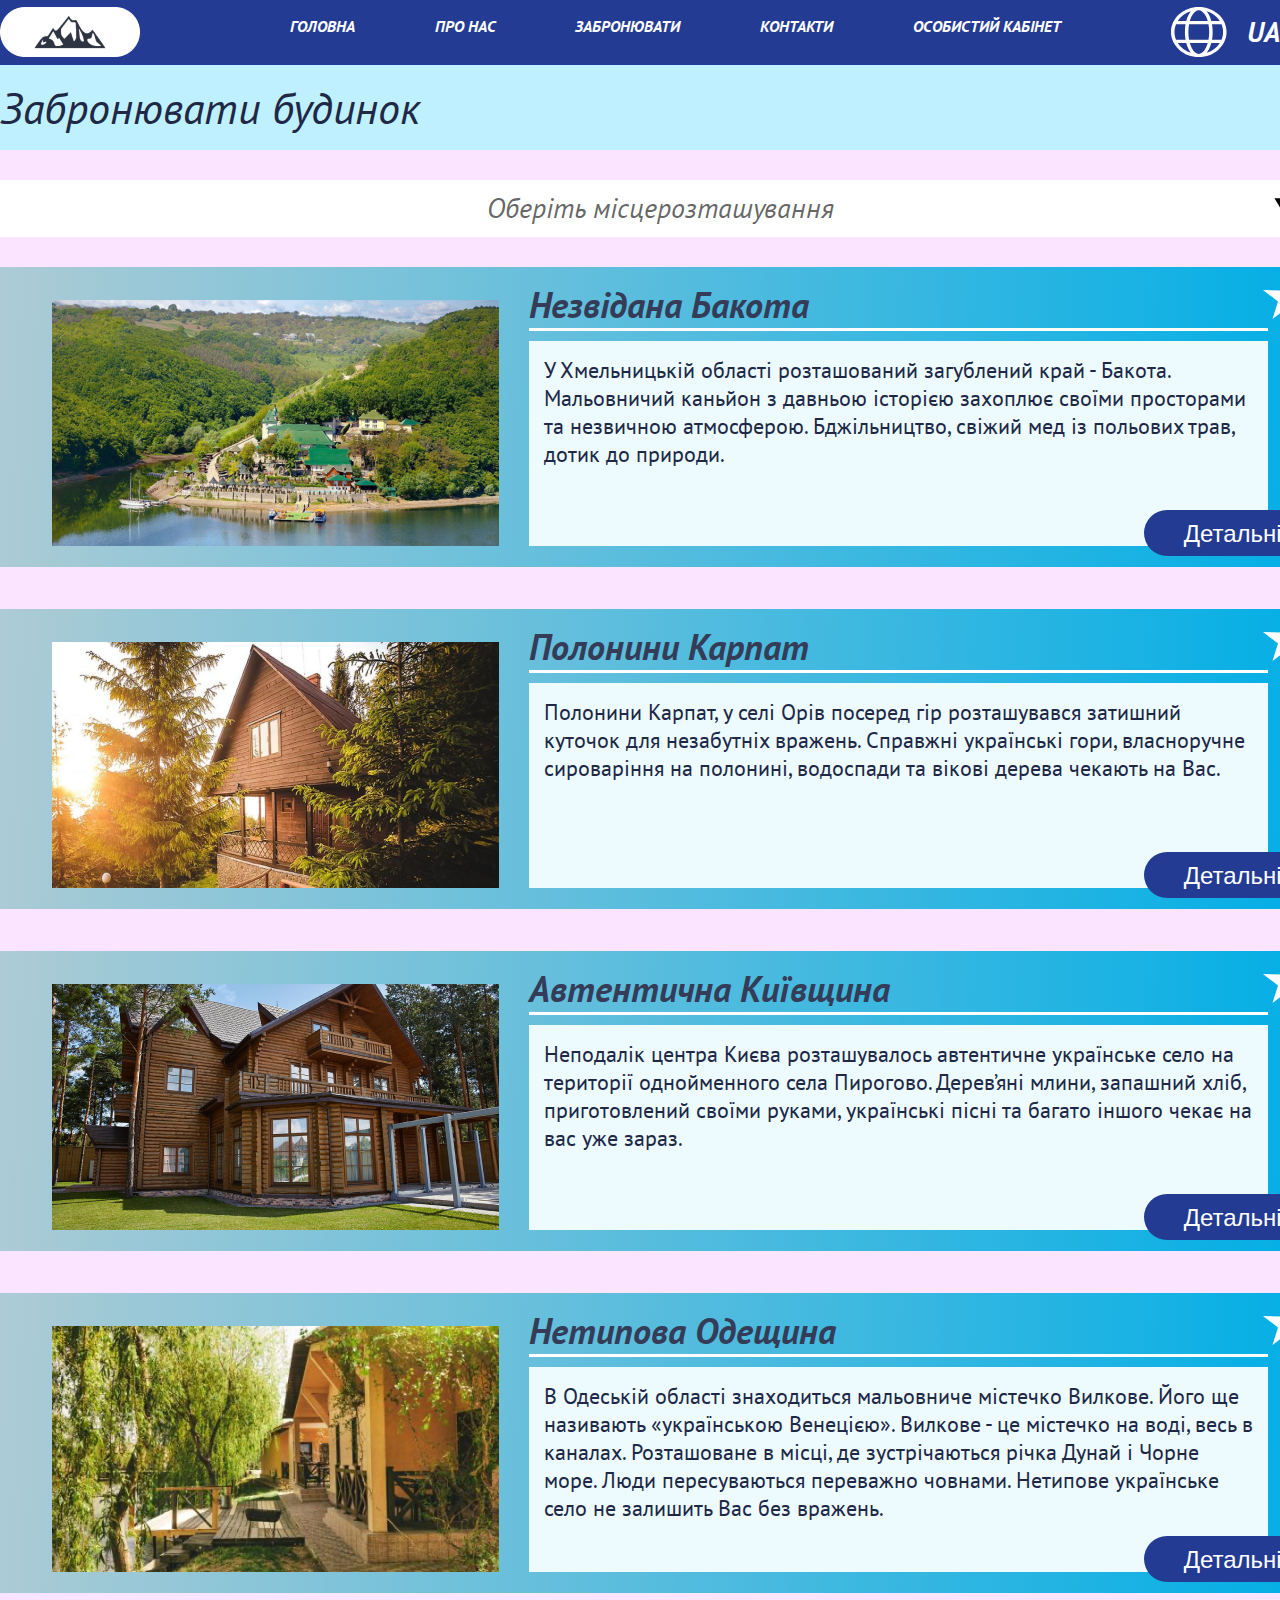
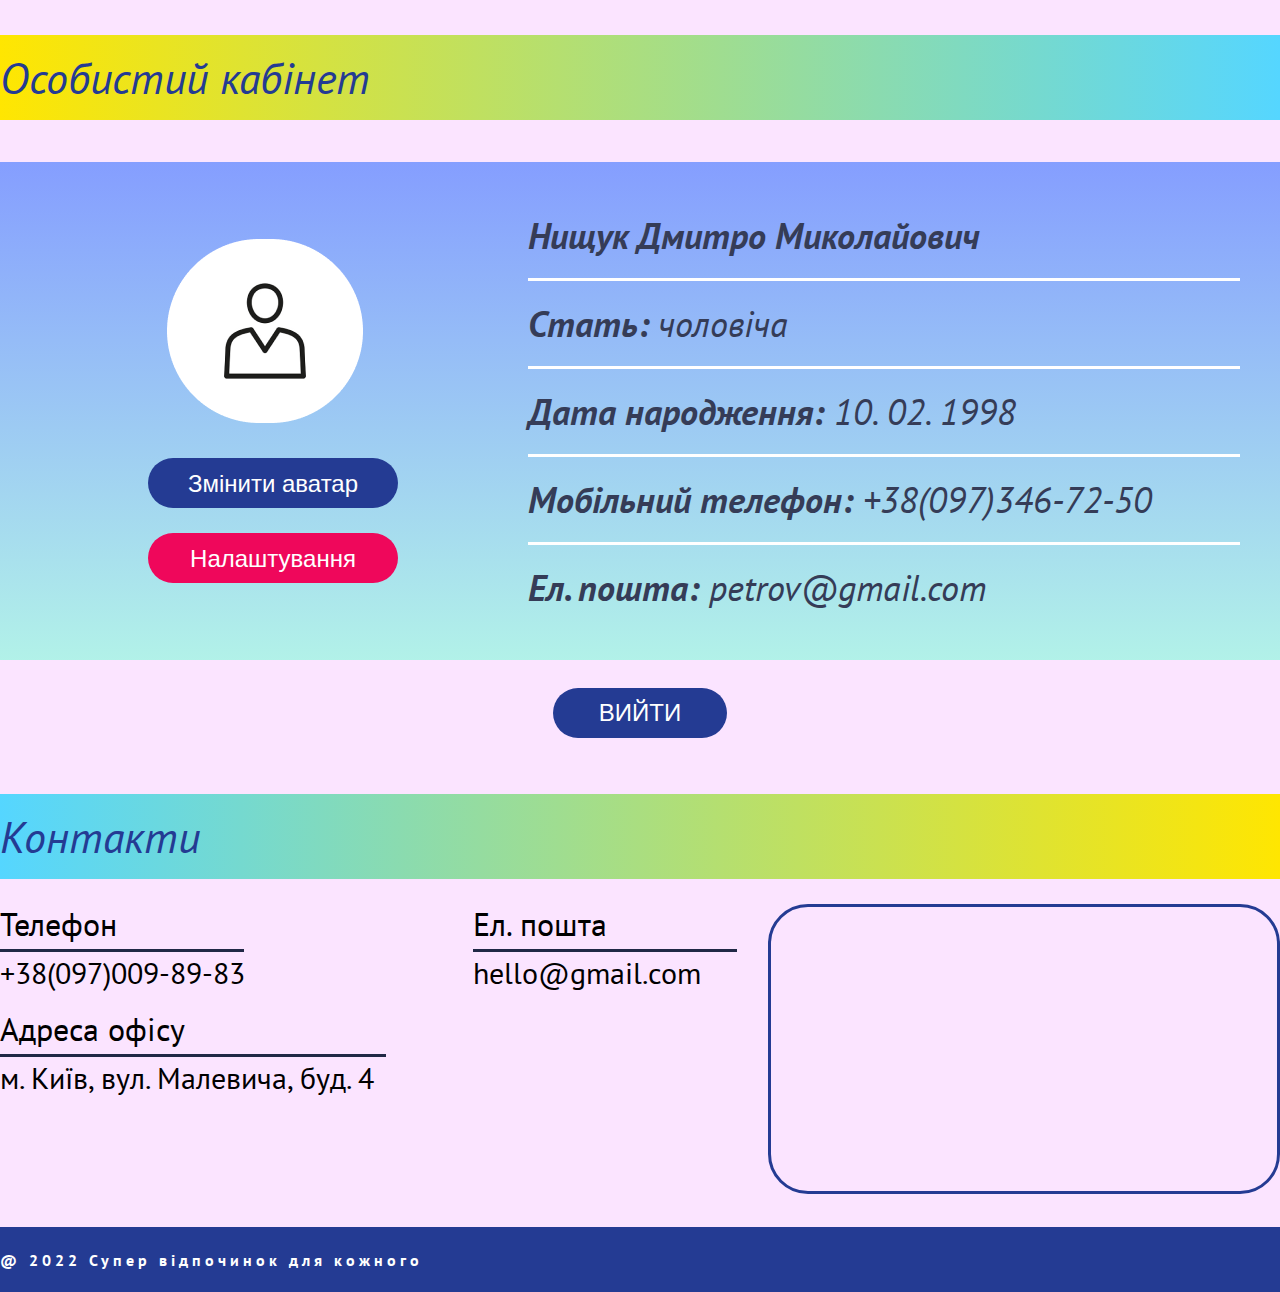
==== HW_5/index.html @ d67b5a26 "Homework 5" ====
<!DOCTYPE html>
<html lang="uk">

<head>
    <meta charset="UTF-8">
    <meta http-equiv="X-UA-Compatible" content="IE=edge">
    <meta name="viewport" content="width=device-width, initial-scale=1.0">
    <link href="https://fonts.googleapis.com/css2?family=PT+Sans:ital,wght@0,400;0,700;1,400;1,700&display=swap"
        rel="stylesheet">
    <link rel="stylesheet" href="./style/style.css">
    <title>Homework 5</title>
</head>

<body>
    <header>
        <div class="container">
            <div class="header">
                <div class="header-logo">
                    <img src="./images/img лого.png" alt="Logo">
                </div>
                <div class="header-nav">
                    <ul>
                        <a href="#">
                            <li>головна</li>
                        </a>
                        <a href="#">
                            <li>про нас</li>
                        </a>
                        <a href="#">
                            <li>забронювати</li>
                        </a>
                        <a href="#">
                            <li>контакти</li>
                        </a>
                        <a href="#">
                            <li>особистий кабінет</li>
                        </a>
                    </ul>
                </div>
                <div class="header-lang">
                    <svg width="56" height="50" viewBox="0 0 56 50" fill="none" xmlns="http://www.w3.org/2000/svg">
                        <path
                            d="M27.7778 50C35.1449 50 42.2103 47.3661 47.4196 42.6777C52.629 37.9893 55.5556 31.6304 55.5556 25C55.5556 18.3696 52.629 12.0107 47.4196 7.32233C42.2103 2.63392 35.1449 0 27.7778 0C20.4107 0 13.3453 2.63392 8.13592 7.32233C2.92658 12.0107 0 18.3696 0 25C0 31.6304 2.92658 37.9893 8.13592 42.6777C13.3453 47.3661 20.4107 50 27.7778 50ZM27.7778 3.125C30.059 3.125 32.6632 4.96875 34.7986 9.0875C35.5521 10.5437 36.2083 12.2188 36.7396 14.0625H18.816C19.3472 12.2188 20.0035 10.5437 20.7604 9.0875C22.8889 4.96875 25.4931 3.125 27.7778 3.125ZM17.6111 7.76563C16.5858 9.78692 15.7912 11.8967 15.2396 14.0625H6.72222C9.65361 9.50272 14.3098 6.04422 19.8403 4.31875C19.0035 5.35 18.2569 6.51875 17.6111 7.76563ZM14.5556 17.1875C14.1062 19.7719 13.8833 22.3841 13.8889 25C13.8889 27.7188 14.1215 30.35 14.559 32.8125H5.06944C4.01051 30.3182 3.46914 27.6702 3.47222 25C3.47222 22.25 4.03819 19.6125 5.06944 17.1875H14.559H14.5556ZM15.2396 35.9375C15.8507 38.2594 16.6528 40.3813 17.6111 42.2344C18.2569 43.4813 19.0035 44.65 19.8403 45.6813C14.3098 43.9558 9.65361 40.4973 6.72222 35.9375H15.2431H15.2396ZM18.816 35.9375H36.7396C36.2613 37.6457 35.6104 39.311 34.7951 40.9125C32.6667 45.0312 30.0625 46.875 27.7778 46.875C25.4965 46.875 22.8924 45.0312 20.7569 40.9125C19.9442 39.3107 19.2956 37.6455 18.8194 35.9375H18.816ZM37.4792 32.8125H18.0764C17.5939 30.2311 17.3546 27.6177 17.3611 25C17.3611 22.2406 17.6146 19.6094 18.0764 17.1875H37.4792C37.941 19.6094 38.1944 22.2406 38.1944 25C38.1944 27.7594 37.941 30.3906 37.4792 32.8125ZM40.316 35.9375H48.8333C45.9019 40.4973 41.2458 43.9558 35.7153 45.6813C36.5521 44.65 37.2986 43.4813 37.9444 42.2344C38.9028 40.3813 39.7049 38.2594 40.316 35.9375ZM50.4896 32.8125H40.9965C41.434 30.35 41.6667 27.7188 41.6667 25C41.6667 22.2812 41.434 19.65 40.9965 17.1875H50.4861C51.5174 19.6125 52.0833 22.25 52.0833 25C52.0833 27.75 51.5174 30.3875 50.4861 32.8125H50.4896ZM35.7153 4.31875C41.2459 6.04397 45.9022 9.50254 48.8333 14.0625H40.3125C39.7608 11.8967 38.9662 9.78693 37.941 7.76563C37.3227 6.55487 36.5762 5.40057 35.7118 4.31875H35.7153Z"
                            fill="white" />
                    </svg>
                    <p>UA</p>
                </div>
            </div>
        </div>

        <div class="under-header">
            <div>
                <h1> Забронювати будинок</h1>
            </div>
        </div>

        <main>
            <div class="main_container">
                <div class="main__line">
                    <p>Оберіть місцерозташування</p>
                    <svg width="30" height="25" viewBox="0 0 30 25" fill="none" xmlns="http://www.w3.org/2000/svg">
                        <path d="M15 25L29.7224 0.25H0.277568L15 25Z" fill="black" />
                    </svg>
                </div>
            </div>

            <div class="main__container-card">
                <div class="main__card">
                    <img src="./images/бакота.png" alt="Бакота">
                    <div class="main__card-text">
                        <h2>Незвідана Бакота</h2>
                        <hr>
                        <div class="main__card-text-paragraph">
                            <p>У Хмельницькій області розташований загублений край -
                                Бакота. Мальовничий каньйон з давньою історією захоплює
                                своїми просторами та незвичною атмосферою. Бджільництво,
                                свіжий мед із польових трав, дотик до природи.</p>
                        </div>
                    </div>
                    <button type="button">Детальніше</button>
                    <svg width="48" height="46" viewBox="0 0 48 46" fill="none" xmlns="http://www.w3.org/2000/svg">
                        <path d="M0 17L18.5 17.5L24 0L29.5 17.5L48 17L33 28.5L38.5 46L24 35L9.5 46L15 28.5L0 17Z" />
                    </svg>

                </div>
                <div class="main__card">
                    <img src="./images/пирлина карпат.png" alt="Пирлина Карпвт">
                    <div class="main__card-text">
                        <h2>Полонини Карпат</h2>
                        <hr>
                        <div class="main__card-text-paragraph">
                            <p>Полонини Карпат, у селі Орів посеред гір розташувався затишний куточок для незабутніх
                                вражень. Справжні українські гори,
                                власноручне сироваріння на полонині, водоспади та вікові дерева чекають на Вас.</p>
                        </div>
                    </div>
                    <button type="button">Детальніше</button>
                    <svg width="48" height="46" viewBox="0 0 48 46" fill="none" xmlns="http://www.w3.org/2000/svg">
                        <path d="M0 17L18.5 17.5L24 0L29.5 17.5L48 17L33 28.5L38.5 46L24 35L9.5 46L15 28.5L0 17Z" />
                    </svg>

                </div>
                <div class="main__card">
                    <img src="./images/автентична київщина.png" alt="Автентична київщина">
                    <div class="main__card-text">
                        <h2>Автентична Київщина</h2>
                        <hr>
                        <div class="main__card-text-paragraph">
                            <p>Неподалік центра Києва розташувалось автентичне українське село на території однойменного
                                села Пирогово. Дерев’яні
                                млини, запашний хліб, приготовлений своїми руками, українські пісні та багато іншого
                                чекає
                                на вас уже зараз.</p>
                        </div>
                    </div>
                    <button type="button">Детальніше</button>
                    <svg width="48" height="46" viewBox="0 0 48 46" fill="none" xmlns="http://www.w3.org/2000/svg">
                        <path d="M0 17L18.5 17.5L24 0L29.5 17.5L48 17L33 28.5L38.5 46L24 35L9.5 46L15 28.5L0 17Z" />
                    </svg>

                </div>
                <div class="main__card">
                    <img src="./images/нетипова одещина.png" alt="Нетипова Одещина">
                    <div class="main__card-text">
                        <h2>Нетипова Одещина</h2>
                        <hr>
                        <div class="main__card-text-paragraph">
                            <p>В Одеській області знаходиться мальовниче містечко Вилкове.
                                Його ще називають «українською Венецією». Вилкове - це містечко
                                на воді, весь в каналах. Розташоване в місці, де зустрічаються річка
                                Дунай і Чорне море. Люди пересуваються переважно човнами.
                                Нетипове українське село не залишить Вас без вражень.</p>
                        </div>
                    </div>
                    <button type="button">Детальніше</button>
                    <svg width="48" height="46" viewBox="0 0 48 46" fill="none" xmlns="http://www.w3.org/2000/svg">
                        <path d="M0 17L18.5 17.5L24 0L29.5 17.5L48 17L33 28.5L38.5 46L24 35L9.5 46L15 28.5L0 17Z" />
                    </svg>

                </div>
            </div>

            <div class="line-own-class">
                <div>
                    Особистий кабінет
                </div>
            </div>

            <div class="main__user-info">
                <div class="main__user-info_foto">
                    <img src="./images/іконка.png" alt="foto">
                    <button>Змінити аватар</button>
                    <button>Налаштування</button>
                </div>
                <div class="main__user-info_name">
                    <p>Нищук Дмитро Миколайович</p>
                    <hr>
                    <p>Стать:<span> чоловіча</span></p>
                    <hr>
                    <p>Дата народження:<span> 10. 02. 1998</span></p>
                    <hr>
                    <p>Мобільний телефон:<span> +38(097)346-72-50</span></p>
                    <hr>
                    <p>Ел. пошта:<span> petrov@gmail.com</span></p>
                </div>
            </div>

            <div class="main__button-exit">
                <button>Вийти</button>
            </div>

            <div class="line-contact">
                <div>
                    Контакти
                </div>
            </div>

            <div class="main__contacts">
                <div class="main__contacts_phone">
                    <div>
                        <p>Телефон</p>
                        <hr>
                        <p><a href="tel:+380970098983">+38(097)009-89-83</a></p>
                    </div>
                    <div>
                        <p>Ел. пошта</p>
                        <hr>
                        <p><a href="mailto:hello@gmail.com">hello@gmail.com</a></p>
                    </div>
                    <div>
                        <p>Адреса офісу</p>
                        <hr>
                        <p><a href="#">м. Київ, вул. Малевича, буд. 4</a></p>
                    </div>
                </div>
                <div class="main__contacts_map">
                    <iframe
                        src="https://www.google.com/maps/embed?pb=!1m18!1m12!1m3!1d3142.0758288860793!2d30.508398306001858!3d50.42782499388117!2m3!1f0!2f0!3f0!3m2!1i1024!2i768!4f13.1!3m3!1m2!1s0x40d4cf1e4f6914e5%3A0xbcdcd80ffeaf9ae3!2z0LLRg9C70LjRhtGPINCa0LDQt9C40LzQuNGA0LAg0JzQsNC70LXQstC40YfQsCwgNCwg0JrQuNGX0LIsINCj0LrRgNCw0LjQvdCwLCAwMjAwMA!5e0!3m2!1sru!2scz!4v1666006120423!5m2!1sru!2scz"
                        allowfullscreen="" loading="lazy" referrerpolicy="no-referrer-when-downgrade"></iframe>
                </div>
            </div>
        </main>
    </header>
    <footer>
        <p>
            @ 2022 Супер відпочинок для кожного
        </p>
    </footer>
</body>

</html>
---- HW_5/style/style.css ----
*,
*::after,
*::before {
    box-sizing: border-box;
}

body {
    margin: 0;
    font-family: 'PT Sans', sans-serif;
    font-style: italic;
    font-weight: bold;
    font-size: 36px;
    line-height: 47px;
    color: #353C57;
}

a {
    text-decoration: none;
    color: #FFFFFF;
}

/* HEADER */

.container {
    width: 100%;
    height: 65px;
    background-color: #243B93;
    position: sticky;
    top: 0;
    z-index: 2;
}

.header {
    max-width: 1320px;
    margin: 0 auto;
    display: flex;
    justify-content: space-between;
}

.header-logo {
    height: 50px;
    margin-top: 7px;
}

.header-nav {
    width: 850px;
    margin-left: 40px;
}

.header-nav ul {
    list-style: none;
    padding: 0;
    color: #FFFFFF;
    font-size: 16px;
    line-height: 21px;
    letter-spacing: 16%;
    text-transform: uppercase;
    display: flex;
    justify-content: space-around;
}

.header-lang {
    width: 109px;
    height: 50px;
    margin-top: 7px;
}

.header-lang p {
    margin: 0;
    float: right;
    font-size: 28px;
    line-height: 36px;
    color: #FFFFFF;
    margin-left: 10px;
    margin-top: 7px;
}

/* Under Header */
.under-header {
    height: 85px;
    background-color: #BFF0FF;
}

.under-header>div {
    height: inherit;
    max-width: 1320px;
    margin: 0 auto;
}

.under-header>div>h1 {
    font-size: 44px;
    line-height: 57px;
    color: #202846;
    font-weight: 400;
    margin: 0;
    padding-top: 14px;
}

/* MAIN */
main {
    background-color: #FBE4FF;
}

.main_container {
    background-color: #FBE4FF;
    padding: 30px 0;
    height: 117px;
}

.main__line {
    background-color: #FFFFFF;
    width: 1320px;
    height: 57px;
    margin: 0 auto;
    position: relative;
}

.main__line>p {
    font-weight: 400;
    font-size: 28px;
    line-height: 36px;
    color: rgba(0, 0, 0, 0.61);
    text-align: center;
    margin: 0;
    padding-top: 10px;
}

.main__line svg {
    position: absolute;
    right: 15px;
    top: 8px;
    padding-top: 10px;
    width: 34px;
    height: 33px;
}

/* main-cards */

.main__container-card {
    width: 1320px;
    margin: 0 auto;
    display: grid;
    columns: 1;
    row-gap: 42px;
}

.main__card {
    height: 300px;
    background: linear-gradient(92.95deg, #ADCBD5 0%, #00AEE6 100%);
    display: flex;
    position: relative;
}

.main__card img {
    height: 246px;
    width: 447px;
    margin: 33px 30px 21px 52px;
}

.main__card-text {
    margin: 14px 53px 21px 0;
}

.main__card-text h2 {
    font-size: 36px;
    line-height: 47px;
    color: #353C57;
    margin: 0;
}

.main__card-text hr {
    height: 3px;
    width: 739px;
    background-color: #FFFFFF;
    border: none;
    margin: 0 0 10px;
}

.main__card .main__card-text-paragraph {
    height: 205px;
    width: 739px;
    background-color: #EDFBFF;
    padding: 15px;
}

.main__card .main__card-text-paragraph p {
    font-style: normal;
    font-weight: 400;
    font-size: 22px;
    line-height: 28px;
    color: #202846;
    margin: 0;
}

.main__card button {
    width: 210px;
    height: 46px;
    border-radius: 30px;
    border: none;
    background-color: #243B93;
    font-style: normal;
    font-weight: 400;
    font-size: 24px;
    line-height: 31px;
    color: #FFFFFF;
    position: absolute;
    right: -33px;
    bottom: 11px;
}

.main__card svg {
    position: absolute;
    top: 6px;
    right: 10px;
    fill: white;
}

/* main:hover */
.main__card:hover {
    background: #2CBDEB;
    box-shadow: 0 0 60px 4px #2CBDEB;
}

.main__card:hover button {
    background-color: #EF075B;
}

.main__card:hover svg {
    fill: #FFF500;
}

/* Особистий кабінет - line*/
.line-own-class {
    height: 85px;
    background: linear-gradient(90deg, #FFE601, #55D6FF);
    margin: 42px 0;
}

.line-own-class>div {
    width: 1320px;
    margin: 0 auto;
    font-size: 44px;
    line-height: 57px;
    font-weight: 400;
    color: #243B93;
    padding-top: 14px;

}

/* Особистий кабінет - user information */

.main__user-info {
    width: 1320px;
    height: 498px;
    margin: 0 auto;
    background: linear-gradient(#859EFF, rgba(105, 255, 210, 0.5));
    display: flex;
}

.main__user-info_foto {
    display: flex;
    flex-direction: column;
    justify-content: center;
    width: 40%;
}

.main__user-info_foto img {
    width: 196px;
    height: 184px;
    margin-bottom: 35px;
    margin-left: 167px;
}

.main__user-info_foto button {
    width: 250px;
    height: 50px;
    margin-left: 148px;
    border-radius: 30px;
    border: none;
    font-style: normal;
    font-size: 24px;
    line-height: 31px;
    color: #FFFFFF;
    background-color: #EF075B;

}

.main__user-info_foto button:nth-of-type(1) {
    background-color: #243B93;
    margin-bottom: 25px;
}

.main__user-info_name {
    width: 60%;
    margin: auto 0;
}

.main__user-info_name p {
    margin: 0;
    font-size: 36px;
    font-style: italic;
    line-height: 47px;
    color: 353C57;
}

.main__user-info_name p span {
    font-weight: 400;
}

.main__user-info_name hr {
    width: 712px;
    height: 3px;
    border: none;
    background-color: #FFFFFF;
    margin: 19px 0;
}


/* Button Вийти */
.main__button-exit {
    width: 174px;
    margin: 24px auto 0;
}

.main__button-exit button {
    width: 174px;
    height: 50px;
    background-color: #243B93;
    border-radius: 30px;
    border: none;
    font-weight: 400;
    font-size: 24px;
    line-height: 31px;
    color: #FFFFFF;
    text-transform: uppercase;
}

/* line-contact */

.line-contact {
    height: 85px;
    background: linear-gradient(90deg, #55D6FF, #FFE601);
    margin: 56px 0 25px;
}

.line-contact>div {
    width: 1320px;
    margin: 0 auto;
    font-size: 44px;
    line-height: 57px;
    font-weight: 400;
    color: #243B93;
    padding-top: 14px;
}

/* Contacts */
.main__contacts {
    max-width: 1320px;
    margin: 0 auto;
    display: flex;
}

.main__contacts_phone {
    width: 60%;
    height: 190px;
    display: grid;
    grid-template-columns: auto auto;
    grid-template-rows: auto;
    column-gap: 56px;
    row-gap: 16px;
}

.main__contacts_phone div p {
    margin: 0;
    font-size: 32px;
    line-height: 41px;
    font-style: normal;
    font-weight: 400;
    color: #000000;
}

.main__contacts_phone div hr {
    background-color: #202846;
    height: 3px;
    width: 244px;
    margin: 4px 0 0;
    border: none;
}

.main__contacts_phone div:nth-child(2) hr {
    width: 264px;
}

.main__contacts_phone div:nth-child(3) hr {
    width: 386px;
}

.main__contacts_phone div p a {
    margin: 0;
    font-size: 30px;
    line-height: 39px;
    font-style: normal;
    font-weight: 400;
    color: #000000;
}

.main__contacts_map {
    width: 40%;
}

.main__contacts_map iframe {
    width: 100%;
    height: 290px;
    border-radius: 40px;
    border: 3px solid #243B93;
    margin-bottom: 23px;
}

/* footer */
footer {
    height: 65px;
    background-color: #243B93;
}

footer p {
    margin: 0 auto;
    padding-top: 23px;
    max-width: 1320px;
    font-size: 16px;
    line-height: 21px;
    font-style: normal;
    letter-spacing: 4px;
    color: #FFFFFF;
}
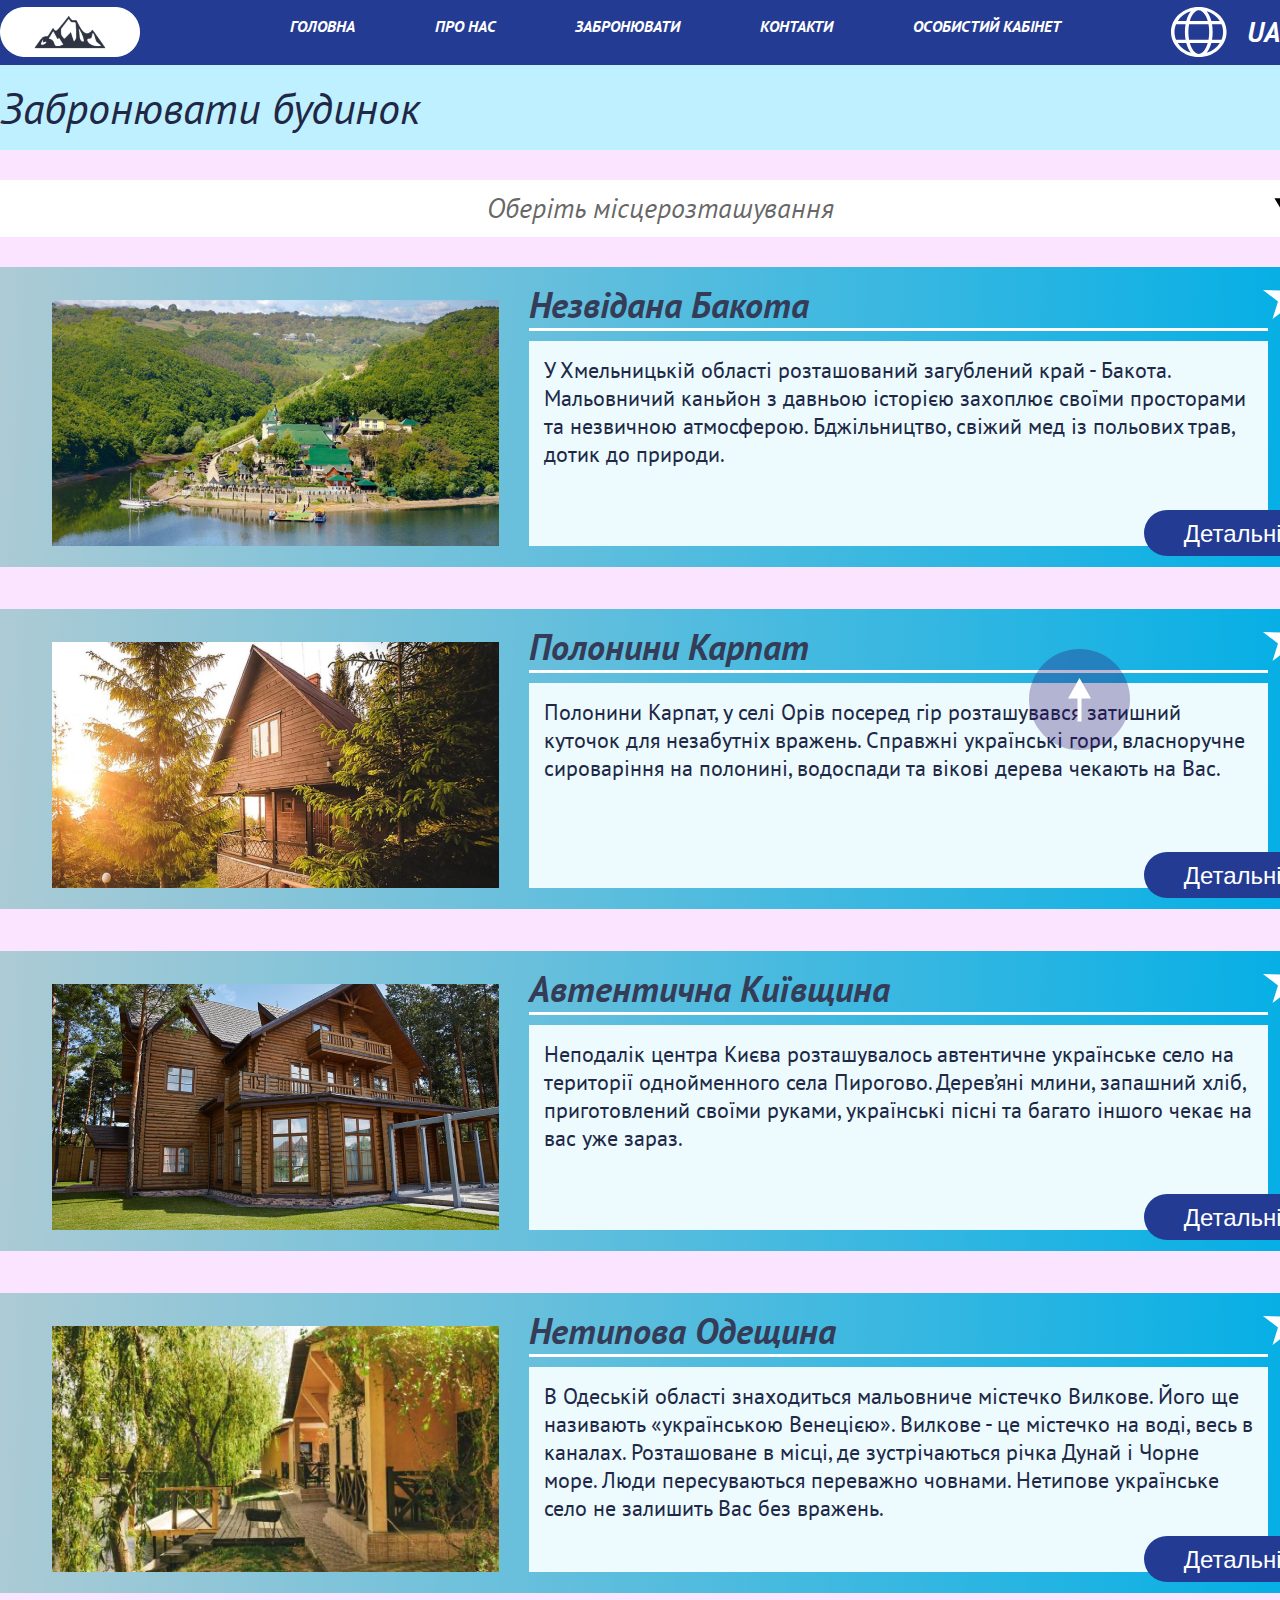
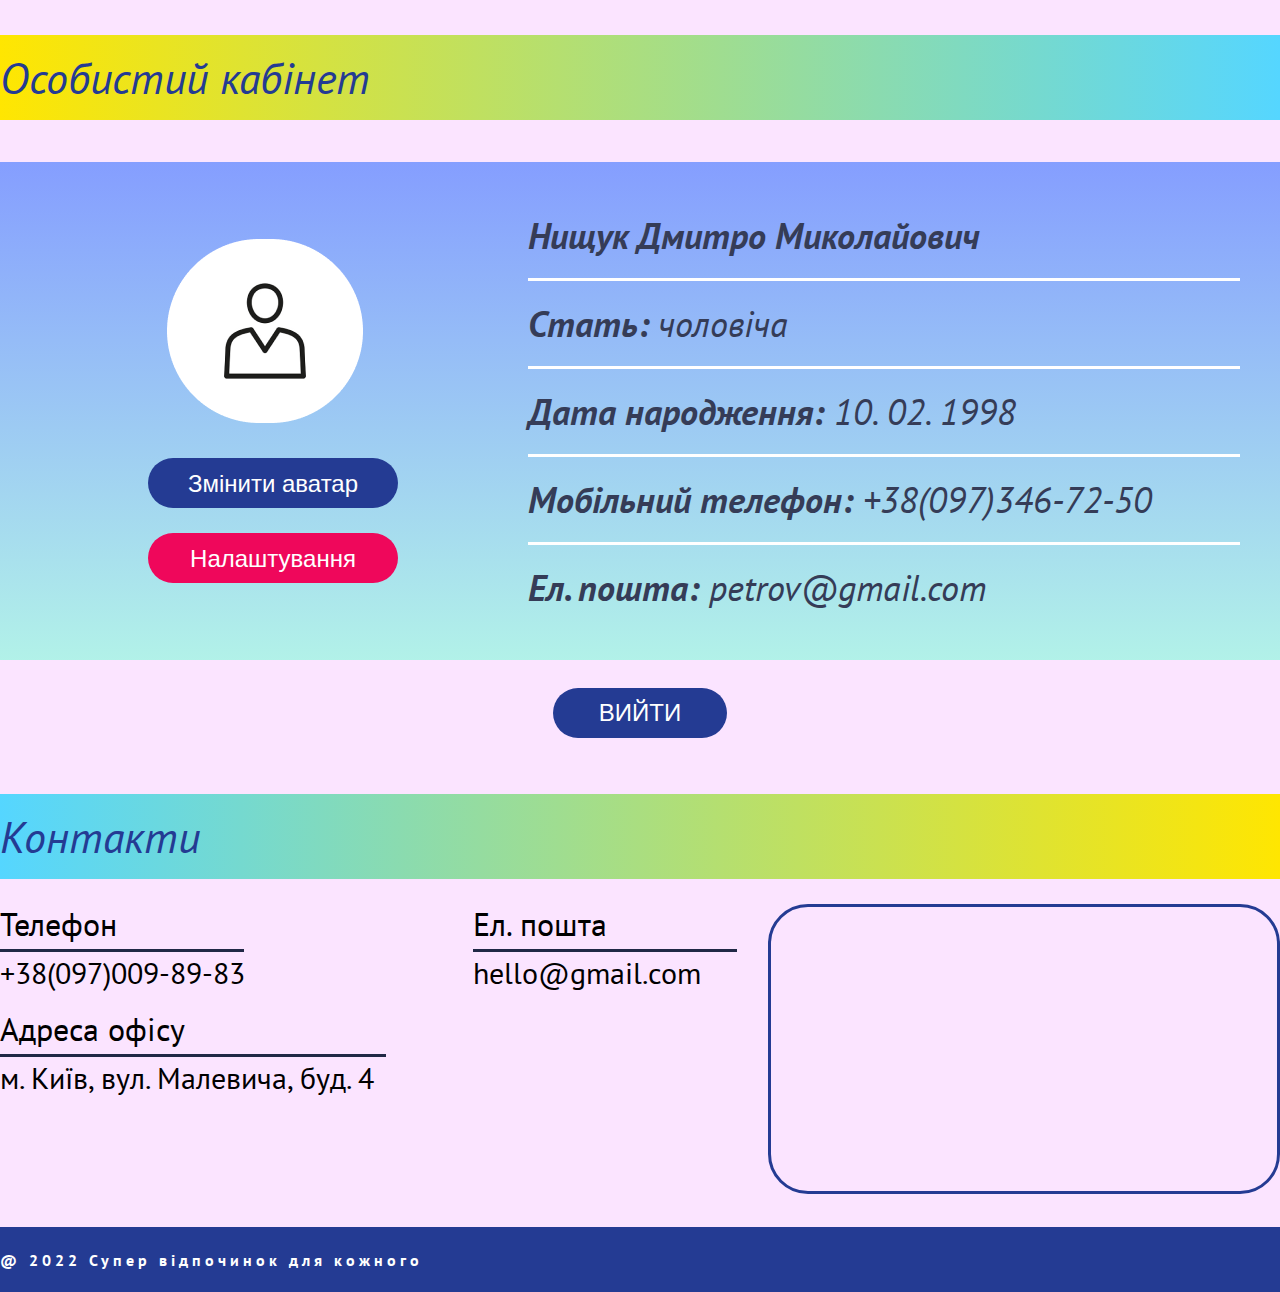
==== commit 8b93f316: "homework 6" ====
--- a/HW_5/index.html
+++ b/HW_5/index.html
@@ -199,6 +199,11 @@
                         allowfullscreen="" loading="lazy" referrerpolicy="no-referrer-when-downgrade"></iframe>
                 </div>
             </div>
+            <div class="arrow-fixt">
+                <svg width="23" height="44" viewBox="0 0 23 44" fill="none" xmlns="http://www.w3.org/2000/svg">
+                    <path d="M11.5 0L23 20.5H13.5V43.5H9.5V20.5H0L11.5 0Z" fill="white" />
+                </svg>
+            </div>
         </main>
     </header>
     <footer>
--- a/HW_5/style/style.css
+++ b/HW_5/style/style.css
@@ -416,6 +416,20 @@
     margin-bottom: 23px;
 }
 
+/* arrow fixt */
+.arrow-fixt {
+    width: 101px;
+    height: 101px;
+    background: rgba(48, 12, 106, 0.3);
+    border-radius: 50%;
+    position: fixed;
+    bottom: 150px;
+    right: 150px;
+    display: flex;
+    justify-content: center;
+    align-items: center;
+}
+
 /* footer */
 footer {
     height: 65px;
